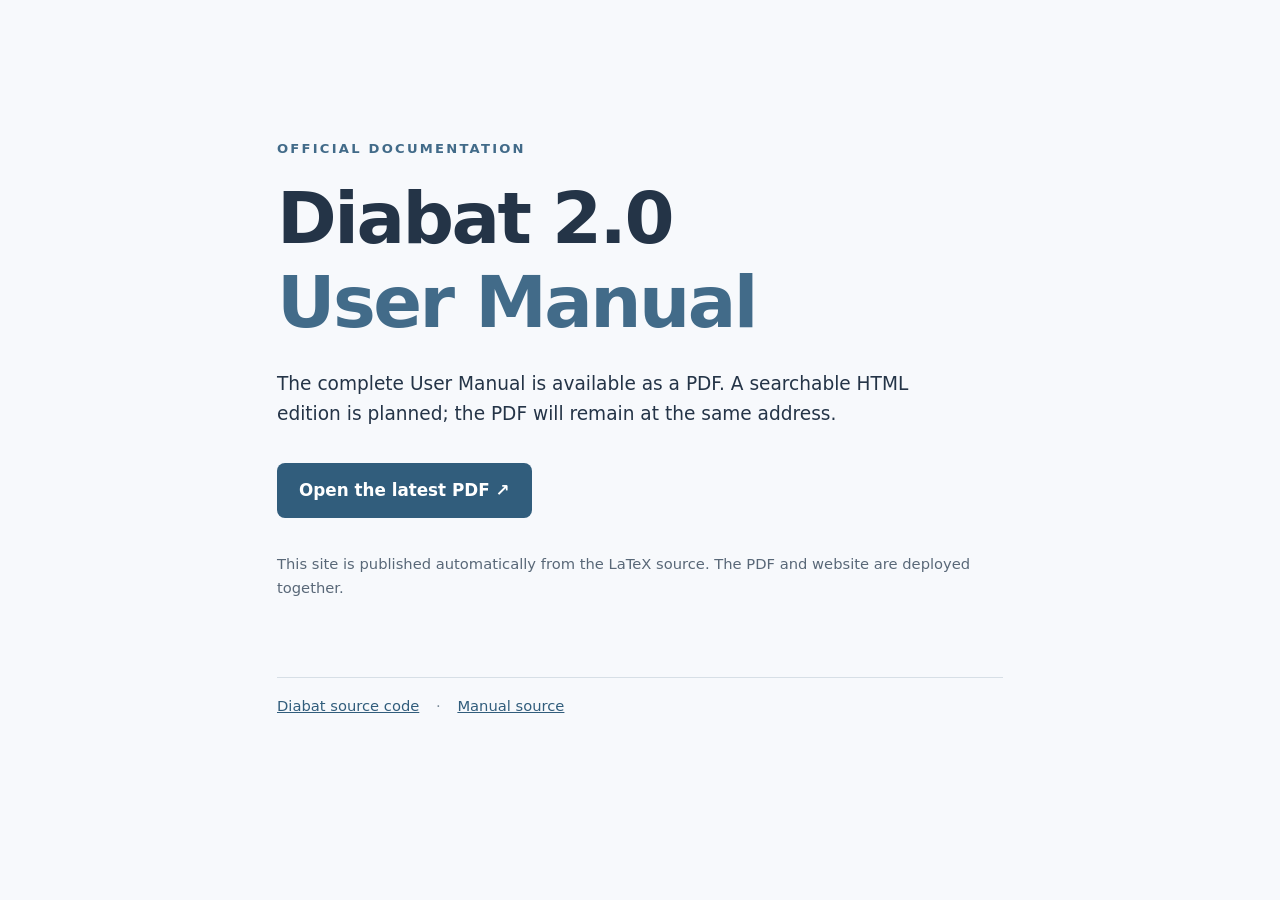
==== web/landing/index.html @ c0bb7d97 "Add files via upload" ====
<!doctype html>
<html lang="en">
<head>
  <meta charset="utf-8">
  <meta name="viewport" content="width=device-width, initial-scale=1">
  <meta name="description" content="Diabat 2.0 User Manual: current PDF documentation and future searchable web edition.">
  <title>Diabat 2.0 | User Manual</title>
  <link rel="stylesheet" href="./style.css">
</head>
<body>
  <main class="container">
    <div class="eyebrow">OFFICIAL DOCUMENTATION</div>
    <h1>Diabat 2.0<br><span>User Manual</span></h1>
    <p class="intro">The complete User Manual is available as a PDF. A searchable HTML edition is planned; the PDF will remain at the same address.</p>
    <a class="button" href="./diabat.pdf">Open the latest PDF <span aria-hidden="true">↗</span></a>
    <p class="note">This site is published automatically from the LaTeX source. The PDF and website are deployed together.</p>
    <footer>
      <a href="https://github.com/laughtale-lab/diabat">Diabat source code</a>
      <span aria-hidden="true">·</span>
      <a href="https://github.com/laughtale-lab/diabat-manual">Manual source</a>
    </footer>
  </main>
</body>
</html>
---- web/landing/style.css ----
:root { color-scheme: light; font-family: system-ui, -apple-system, BlinkMacSystemFont, "Segoe UI", sans-serif; }
* { box-sizing: border-box; }
body { margin: 0; background: #f7f9fc; color: #243447; line-height: 1.6; }
.container { max-width: 790px; margin: 12vh auto 0; padding: 30px 32px 64px; }
.eyebrow { font-weight: 750; font-size: .82rem; letter-spacing: .17em; color: #426b89; }
h1 { margin: 18px 0 25px; font-weight: 730; font-size: clamp(2.3rem, 6vw, 4.5rem); line-height: 1.16; letter-spacing: -.035em; }
h1 span { color: #426b89; font-weight: 550; }
.intro { max-width: 650px; font-size: 1.16rem; margin-bottom: 35px; }
.button { display: inline-block; padding: 14px 22px; border-radius: 8px; background: #315d7c; color: #fff; font-size: 1.05rem; font-weight: 650; text-decoration: none; }
.button:hover, .button:focus-visible { background: #244a66; outline-offset: 4px; }
.note { margin-top: 34px; color: #596878; font-size: .92rem; }
footer { margin-top: 78px; border-top: 1px solid #d7dfe6; padding-top: 16px; font-size: .92rem; }
footer a { color: #315d7c; }
footer span { margin: 0 12px; color: #7a8a97; }
@media (max-width: 500px) { .container { margin-top: 5vh; padding: 18px 22px 48px; } footer { margin-top: 60px; } }
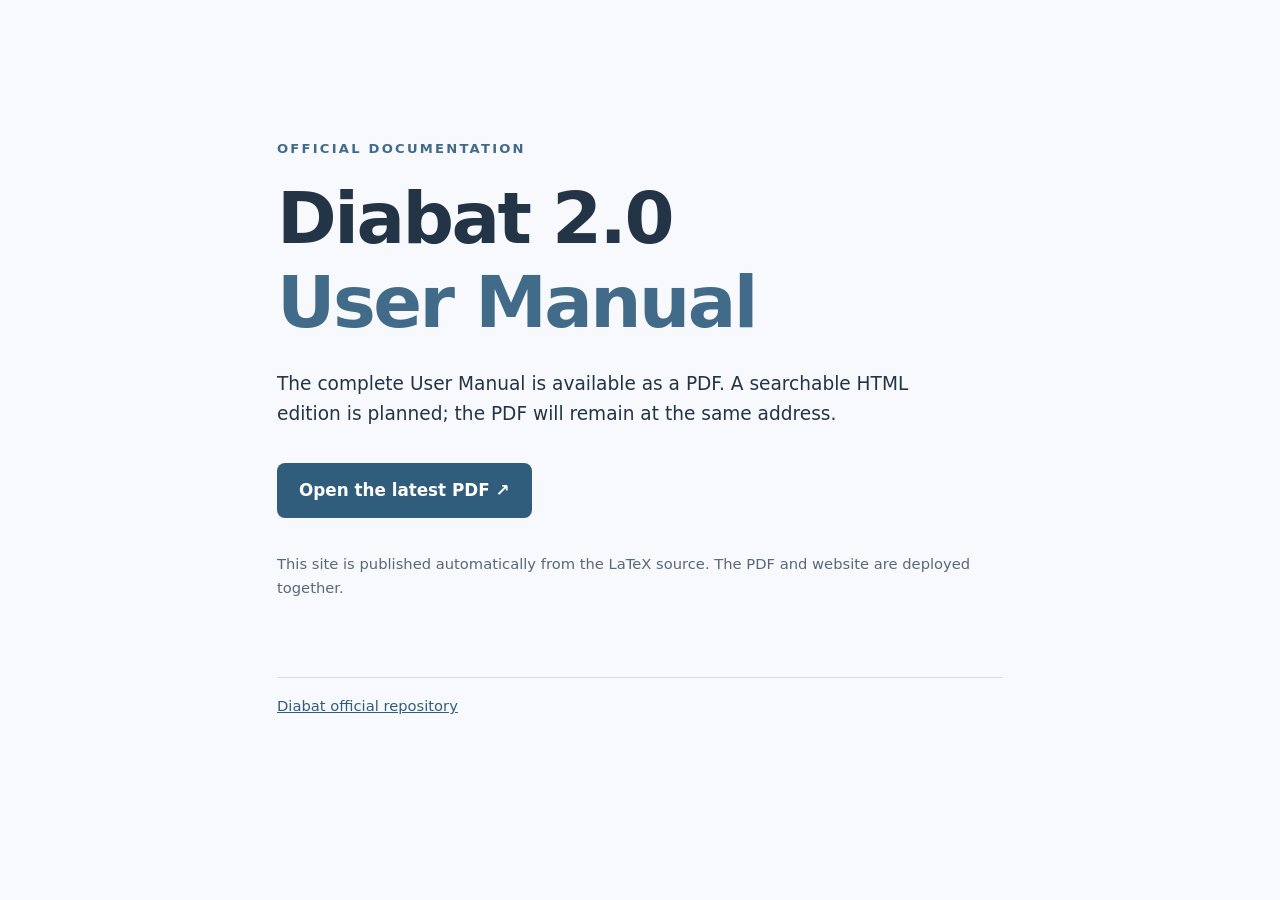
==== commit fd8fa23c: "Change welcome page" ====
--- a/web/landing/index.html
+++ b/web/landing/index.html
@@ -15,9 +15,7 @@
     <a class="button" href="./diabat.pdf">Open the latest PDF <span aria-hidden="true">↗</span></a>
     <p class="note">This site is published automatically from the LaTeX source. The PDF and website are deployed together.</p>
     <footer>
-      <a href="https://github.com/laughtale-lab/diabat">Diabat source code</a>
-      <span aria-hidden="true">·</span>
-      <a href="https://github.com/laughtale-lab/diabat-manual">Manual source</a>
+      <a href="https://github.com/laughtale-lab/diabat">Diabat official repository</a>
     </footer>
   </main>
 </body>
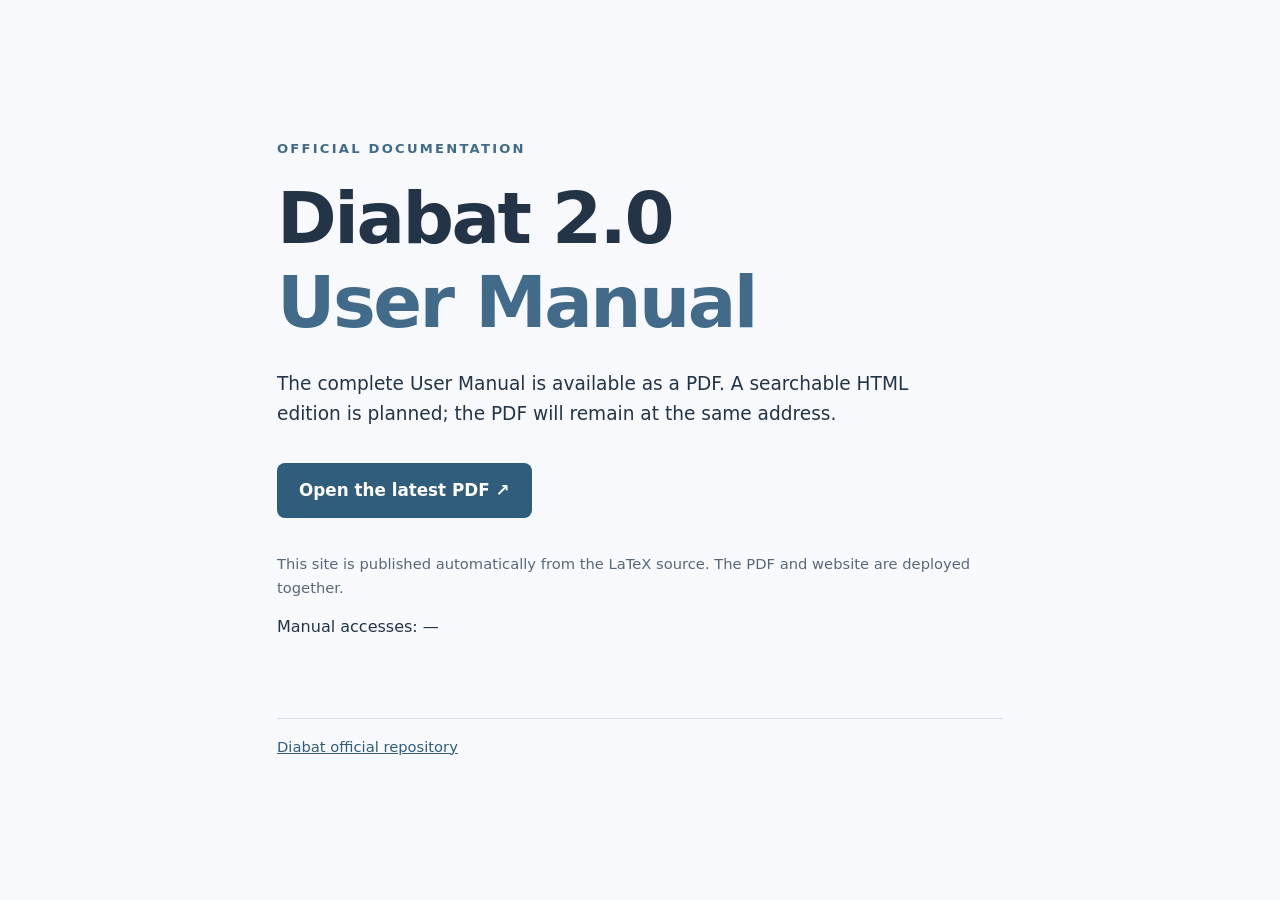
==== commit bfe29ec3: "Deploy visiting counter." ====
--- a/web/landing/index.html
+++ b/web/landing/index.html
@@ -14,9 +14,17 @@
     <p class="intro">The complete User Manual is available as a PDF. A searchable HTML edition is planned; the PDF will remain at the same address.</p>
     <a class="button" href="./diabat.pdf">Open the latest PDF <span aria-hidden="true">↗</span></a>
     <p class="note">This site is published automatically from the LaTeX source. The PDF and website are deployed together.</p>
+	
+	<div class="manual-access-counter">
+      Manual accesses:
+      <span id="manual-access-count">—</span>
+    </div>
+	
     <footer>
       <a href="https://github.com/laughtale-lab/diabat">Diabat official repository</a>
     </footer>
   </main>
+  
+  <script src="./analytics.js"></script>
 </body>
 </html>
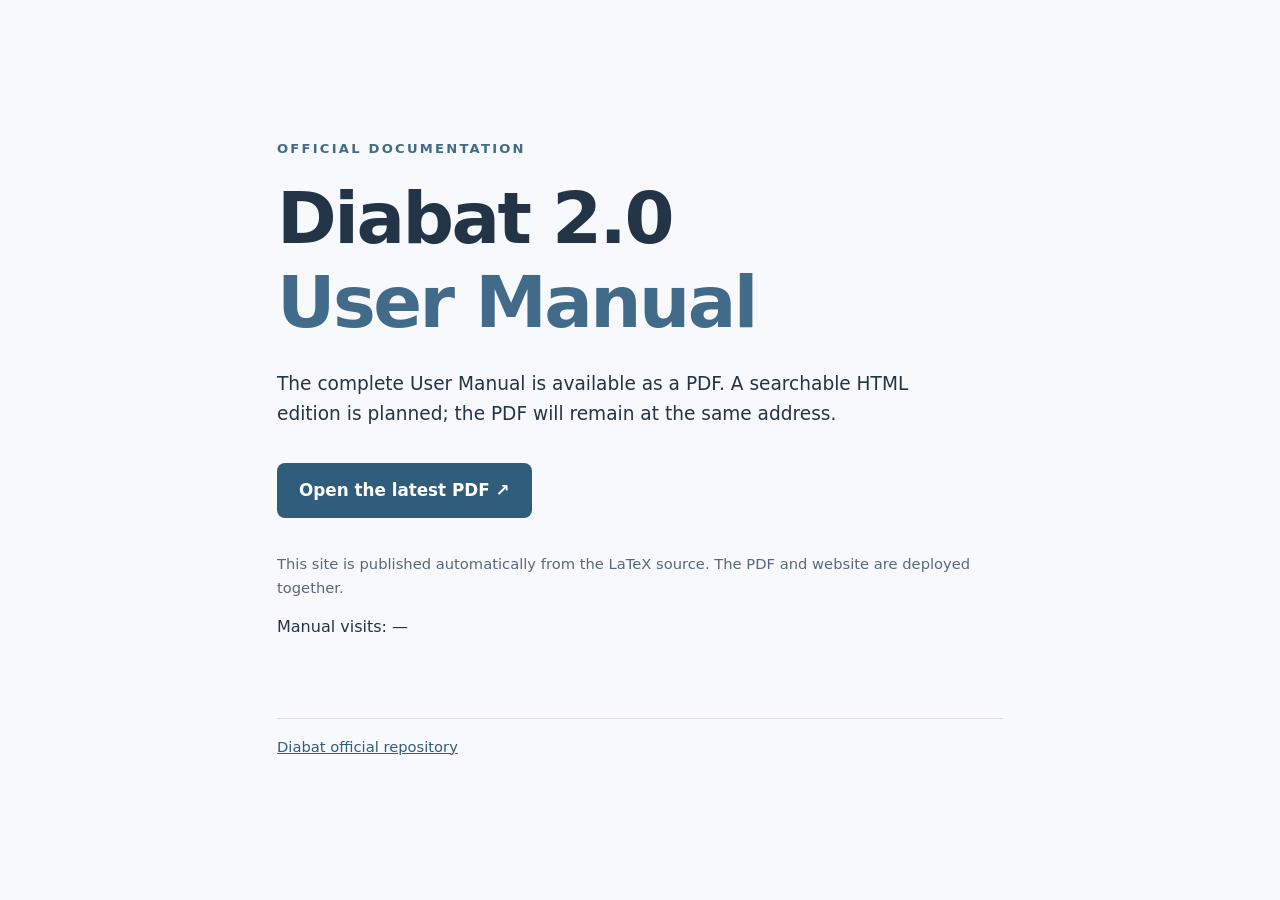
==== commit c9b49502: "Update web visitor counter" ====
--- a/web/landing/index.html
+++ b/web/landing/index.html
@@ -16,7 +16,7 @@
     <p class="note">This site is published automatically from the LaTeX source. The PDF and website are deployed together.</p>
 	
 	<div class="manual-access-counter">
-      Manual accesses:
+      Manual visits:
       <span id="manual-access-count">—</span>
     </div>
 	
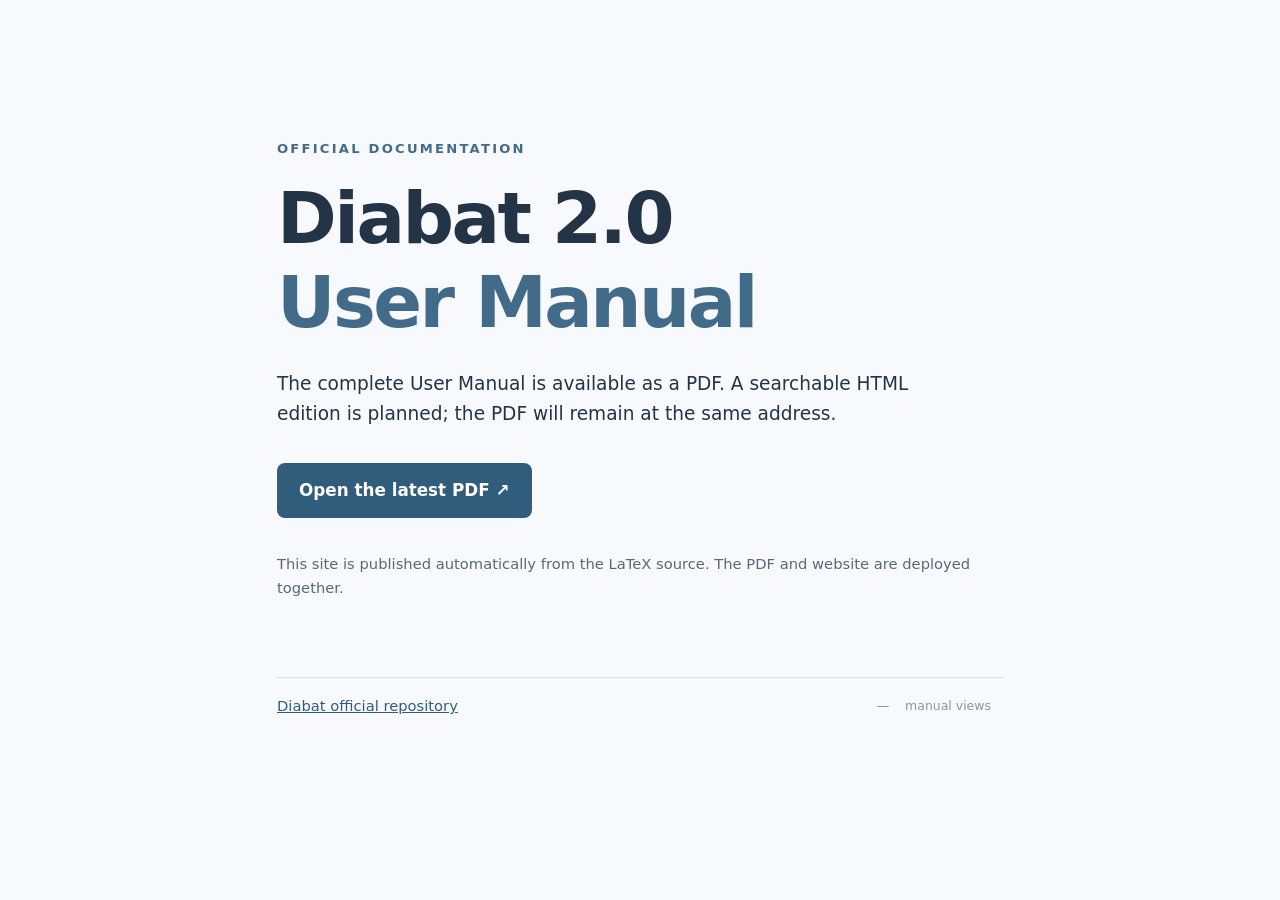
==== commit 5fb04440: "Update web layout." ====
--- a/web/landing/index.html
+++ b/web/landing/index.html
@@ -14,14 +14,12 @@
     <p class="intro">The complete User Manual is available as a PDF. A searchable HTML edition is planned; the PDF will remain at the same address.</p>
     <a class="button" href="./diabat.pdf">Open the latest PDF <span aria-hidden="true">↗</span></a>
     <p class="note">This site is published automatically from the LaTeX source. The PDF and website are deployed together.</p>
-	
-	<div class="manual-access-counter">
-      Manual visits:
-      <span id="manual-access-count">—</span>
-    </div>
-	
+
     <footer>
       <a href="https://github.com/laughtale-lab/diabat">Diabat official repository</a>
+	  <span class="manual-access-counter">
+        <span id="manual-access-count">—</span> manual views
+      </span>
     </footer>
   </main>
   
--- a/web/landing/style.css
+++ b/web/landing/style.css
@@ -13,3 +13,15 @@
 footer a { color: #315d7c; }
 footer span { margin: 0 12px; color: #7a8a97; }
 @media (max-width: 500px) { .container { margin-top: 5vh; padding: 18px 22px 48px; } footer { margin-top: 60px; } }
+footer {
+  display: flex;
+  justify-content: space-between;
+  align-items: center;
+  gap: 1rem;
+}
+
+.manual-access-counter {
+  font-size: 0.78rem;
+  color: #8b96a5;
+  white-space: nowrap;
+}
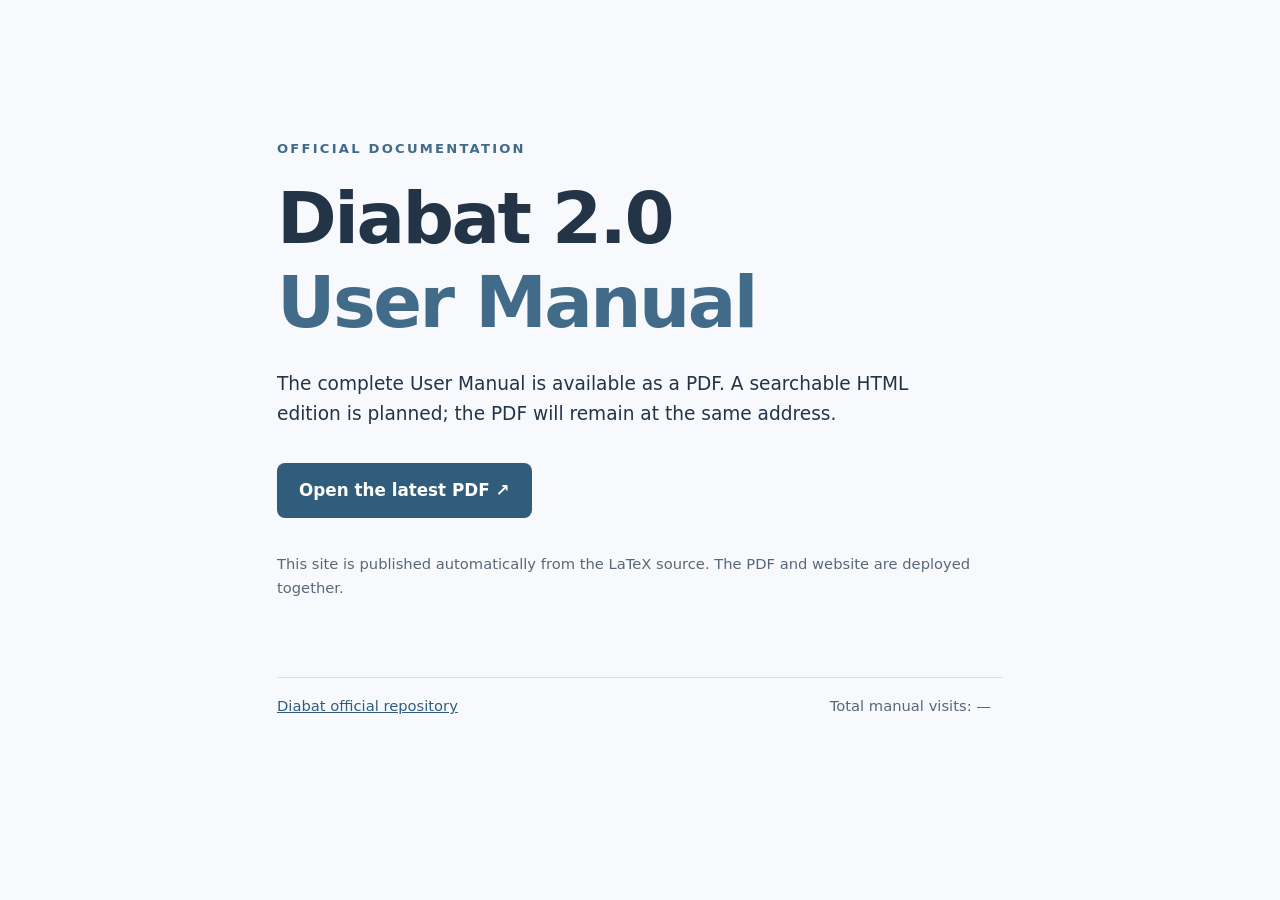
==== commit 106a6827: "Update website layout" ====
--- a/web/landing/index.html
+++ b/web/landing/index.html
@@ -18,7 +18,7 @@
     <footer>
       <a href="https://github.com/laughtale-lab/diabat">Diabat official repository</a>
 	  <span class="manual-access-counter">
-        <span id="manual-access-count">—</span> manual views
+         Total manual visits: <span id="manual-access-count">—</span>
       </span>
     </footer>
   </main>
--- a/web/landing/style.css
+++ b/web/landing/style.css
@@ -1,18 +1,101 @@
-:root { color-scheme: light; font-family: system-ui, -apple-system, BlinkMacSystemFont, "Segoe UI", sans-serif; }
-* { box-sizing: border-box; }
-body { margin: 0; background: #f7f9fc; color: #243447; line-height: 1.6; }
-.container { max-width: 790px; margin: 12vh auto 0; padding: 30px 32px 64px; }
-.eyebrow { font-weight: 750; font-size: .82rem; letter-spacing: .17em; color: #426b89; }
-h1 { margin: 18px 0 25px; font-weight: 730; font-size: clamp(2.3rem, 6vw, 4.5rem); line-height: 1.16; letter-spacing: -.035em; }
-h1 span { color: #426b89; font-weight: 550; }
-.intro { max-width: 650px; font-size: 1.16rem; margin-bottom: 35px; }
-.button { display: inline-block; padding: 14px 22px; border-radius: 8px; background: #315d7c; color: #fff; font-size: 1.05rem; font-weight: 650; text-decoration: none; }
-.button:hover, .button:focus-visible { background: #244a66; outline-offset: 4px; }
-.note { margin-top: 34px; color: #596878; font-size: .92rem; }
-footer { margin-top: 78px; border-top: 1px solid #d7dfe6; padding-top: 16px; font-size: .92rem; }
-footer a { color: #315d7c; }
-footer span { margin: 0 12px; color: #7a8a97; }
-@media (max-width: 500px) { .container { margin-top: 5vh; padding: 18px 22px 48px; } footer { margin-top: 60px; } }
+:root {
+  color-scheme: light;
+  font-family: system-ui, -apple-system, BlinkMacSystemFont, "Segoe UI", sans-serif;
+}
+
+* {
+  box-sizing: border-box;
+}
+
+body {
+  margin: 0;
+  background: #f7f9fc;
+  color: #243447;
+  line-height: 1.6;
+}
+
+.container {
+  max-width: 790px;
+  margin: 12vh auto 0;
+  padding: 30px 32px 64px;
+}
+
+.eyebrow {
+  font-weight: 750;
+  font-size: .82rem;
+  letter-spacing: .17em;
+  color: #426b89;
+}
+
+h1 {
+  margin: 18px 0 25px;
+  font-weight: 730;
+  font-size: clamp(2.3rem, 6vw, 4.5rem);
+  line-height: 1.16;
+  letter-spacing: -.035em;
+}
+
+h1 span {
+  color: #426b89;
+  font-weight: 550;
+}
+
+.intro {
+  max-width: 650px;
+  font-size: 1.16rem;
+  margin-bottom: 35px;
+}
+
+.button {
+  display: inline-block;
+  padding: 14px 22px;
+  border-radius: 8px;
+  background: #315d7c;
+  color: #fff;
+  font-size: 1.05rem;
+  font-weight: 650;
+  text-decoration: none;
+}
+
+.button:hover,
+.button:focus-visible {
+  background: #244a66;
+  outline-offset: 4px;
+}
+
+.note {
+  margin-top: 34px;
+  color: #596878;
+  font-size: .92rem;
+}
+
+footer {
+  margin-top: 78px;
+  border-top: 1px solid #d7dfe6;
+  padding-top: 16px;
+  font-size: .92rem;
+}
+
+footer a {
+  color: #315d7c;
+}
+
+footer span {
+  margin: 0 12px;
+  color: #7a8a97;
+}
+
+@media (max-width: 500px) {
+  .container {
+    margin-top: 5vh;
+    padding: 18px 22px 48px;
+  }
+
+  footer {
+    margin-top: 60px;
+  }
+}
+
 footer {
   display: flex;
   justify-content: space-between;
@@ -21,7 +104,12 @@
 }
 
 .manual-access-counter {
-  font-size: 0.78rem;
-  color: #8b96a5;
+  font-size: .92rem;
+  color: #596878;
   white-space: nowrap;
+}
+
+.manual-access-counter span {
+  margin: 0;
+  color: inherit;
 }
